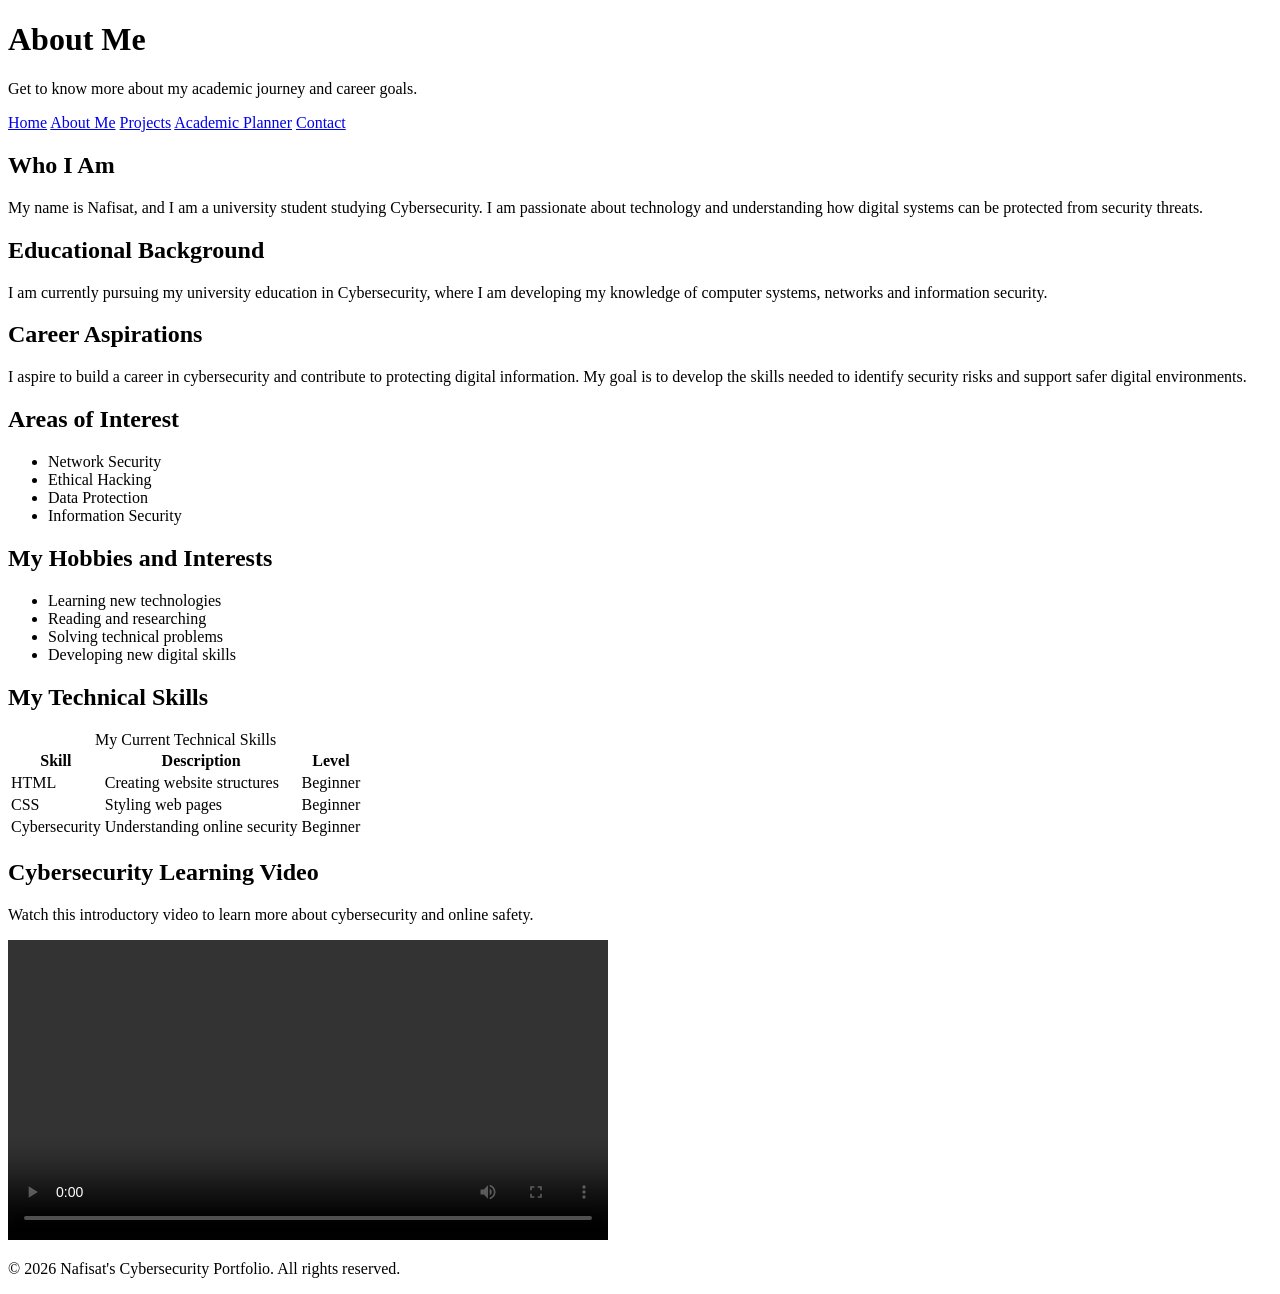
==== about.html @ 91e1d4f6 "Add files via upload" ====
<!DOCTYPE html>
<html lang="en">

<head>
    <meta charset="UTF-8">
    <meta name="viewport" content="width=device-width, initial-scale=1.0">
    <title>About Nafisat | Student Portfolio</title>
    <link rel="stylesheet" href="css/style.css">
</head>

<body>

    <header>
        <h1>About Me</h1>
        <p>Get to know more about my academic journey and career goals.</p>

        <nav>
            <a href="index.html">Home</a>
            <a href="about.html">About Me</a>
            <a href="projects.html">Projects</a>
            <a href="planner.html">Academic Planner</a>
            <a href="contact.html">Contact</a>
        </nav>
    </header>

    <main>

        <section>
            <h2>Who I Am</h2>
            <p>
                My name is Nafisat, and I am a university student
                studying Cybersecurity. I am passionate about
                technology and understanding how digital systems
                can be protected from security threats.
            </p>
        </section>

        <section>
            <h2>Educational Background</h2>
            <p>
                I am currently pursuing my university education
                in Cybersecurity, where I am developing my knowledge
                of computer systems, networks and information security.
            </p>
        </section>

        <section>
            <h2>Career Aspirations</h2>
            <p>
                I aspire to build a career in cybersecurity and
                contribute to protecting digital information.
                My goal is to develop the skills needed to identify
                security risks and support safer digital environments.
            </p>
        </section>

        <section>
            <h2>Areas of Interest</h2>
            <ul>
                <li>Network Security</li>
                <li>Ethical Hacking</li>
                <li>Data Protection</li>
                <li>Information Security</li>
            </ul>
        </section>

        <section>
            <h2>My Hobbies and Interests</h2>
            <ul>
                <li>Learning new technologies</li>
                <li>Reading and researching</li>
                <li>Solving technical problems</li>
                <li>Developing new digital skills</li>
            </ul>
        </section>

        <section>
            <h2>My Technical Skills</h2>

            <div class="table-container">
                <table>
                    <caption>My Current Technical Skills</caption>

                    <thead>
                        <tr>
                            <th scope="col">Skill</th>
                            <th scope="col">Description</th>
                            <th scope="col">Level</th>
                        </tr>
                    </thead>

                    <tbody>
                        <tr>
                            <td>HTML</td>
                            <td>Creating website structures</td>
                            <td>Beginner</td>
                        </tr>

                        <tr>
                            <td>CSS</td>
                            <td>Styling web pages</td>
                            <td>Beginner</td>
                        </tr>

                        <tr>
                            <td>Cybersecurity</td>
                            <td>Understanding online security</td>
                            <td>Beginner</td>
                        </tr>
                    </tbody>
                </table>
            </div>
        </section>

        <section class="video-section">
            <h2>Cybersecurity Learning Video</h2>
            <p>
                Watch this introductory video to learn more about
                cybersecurity and online safety.
            </p>

            <video controls width="600" preload="metadata">
                <source src="videos/cybersecurity.mp4" type="video/mp4">
                Your browser does not support audio playback.
            </video>
        </section>

    </main>

    <footer>
        <p>
            &copy; 2026 Nafisat's Cybersecurity Portfolio.
            All rights reserved.
        </p>
    </footer>

</body>

</html>
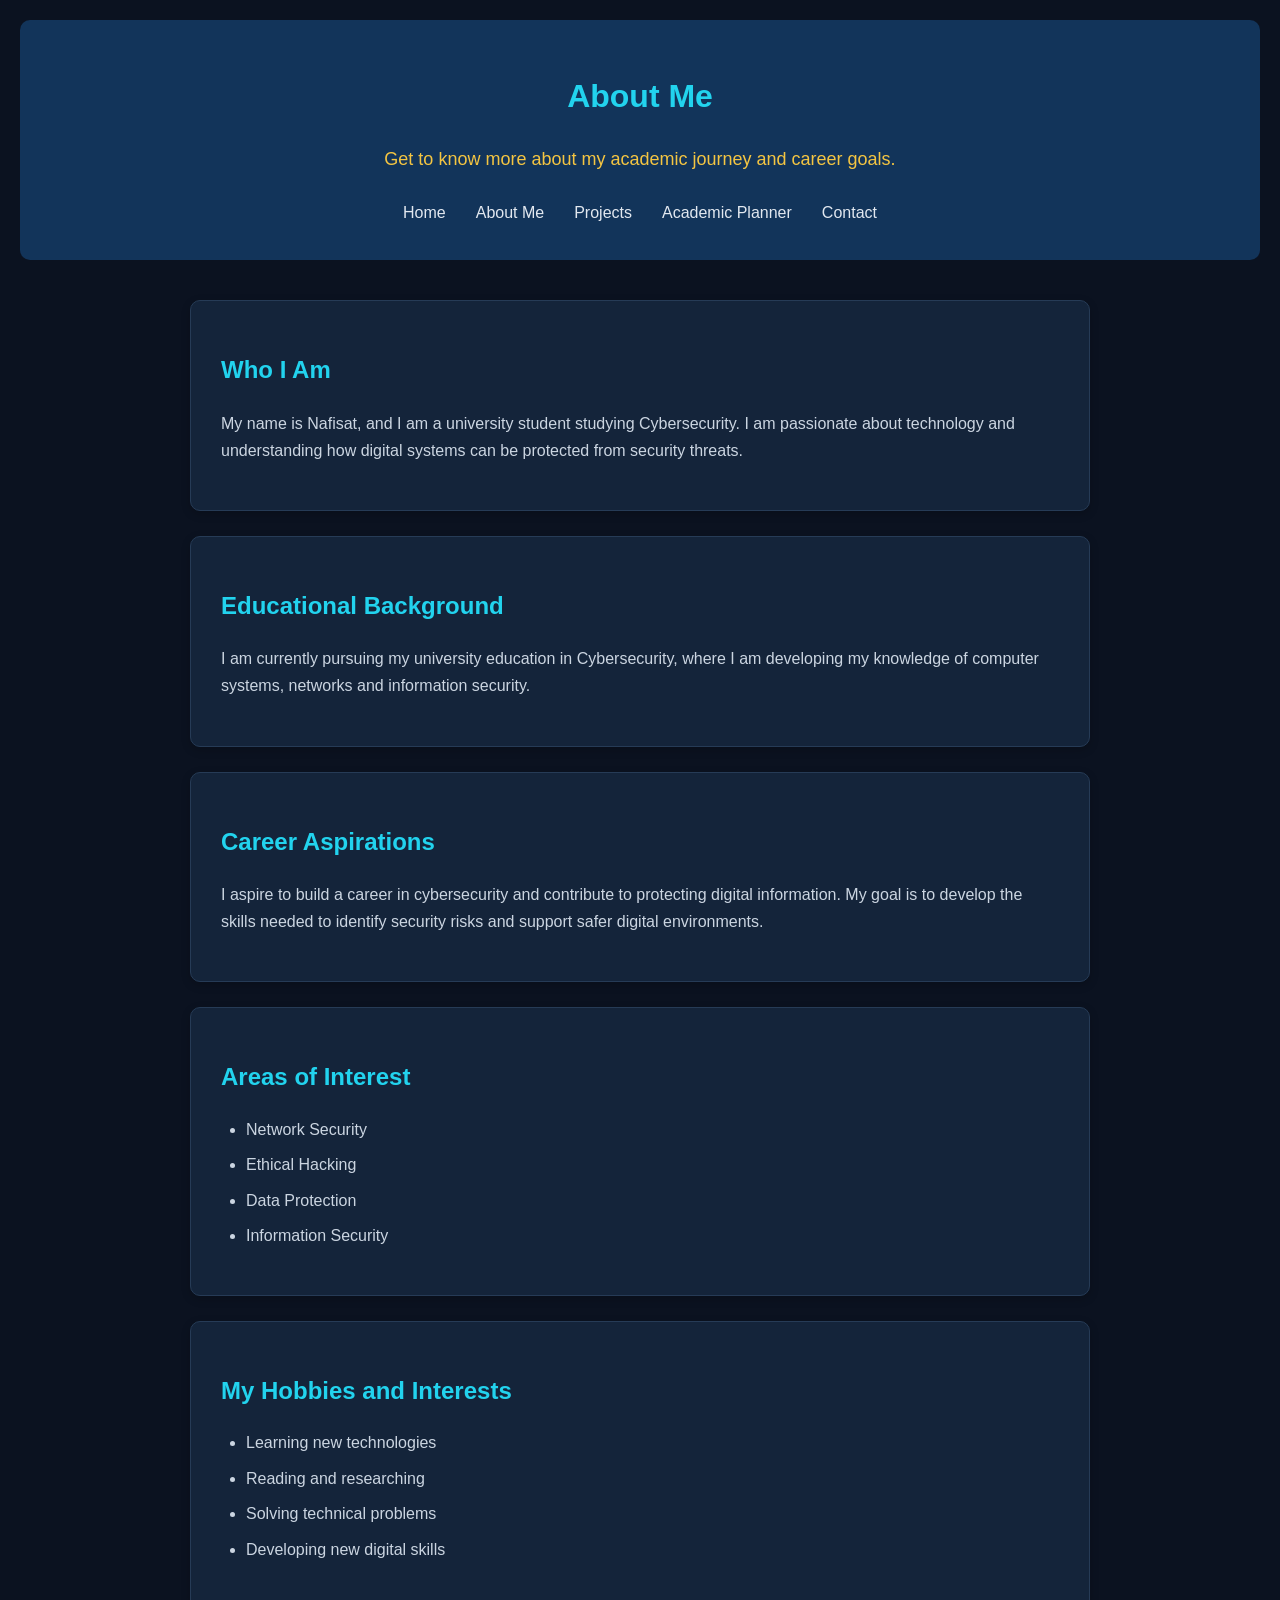
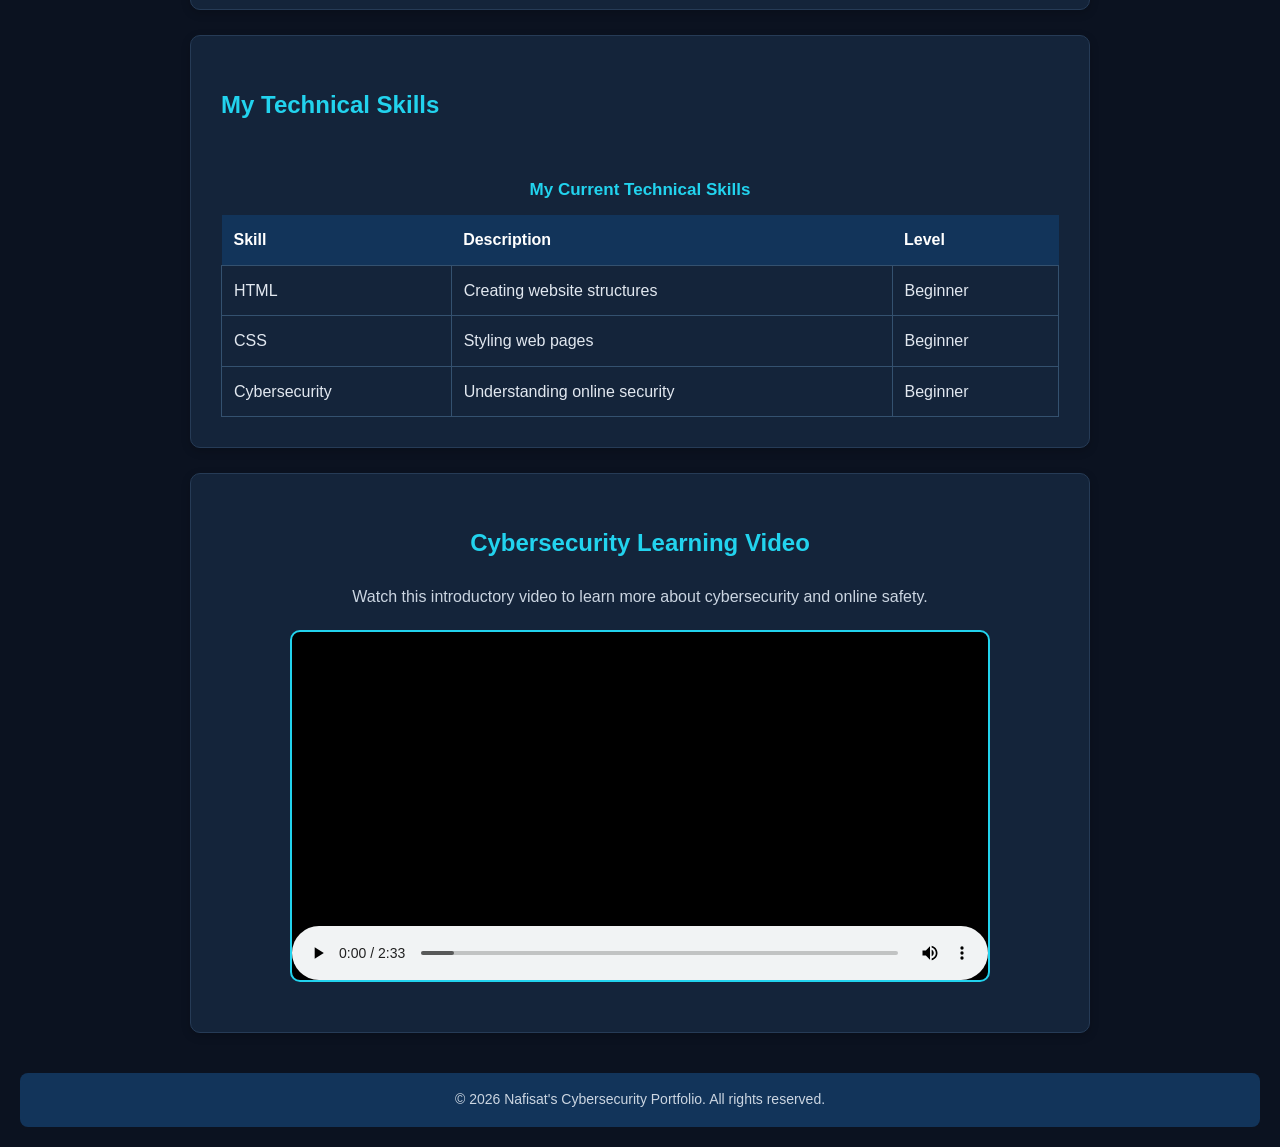
==== commit 807bc895: "Update about.html" ====
--- a/about.html
+++ b/about.html
@@ -115,14 +115,15 @@
 
         <section class="video-section">
             <h2>Cybersecurity Learning Video</h2>
+
             <p>
                 Watch this introductory video to learn more about
                 cybersecurity and online safety.
             </p>
 
-            <video controls width="600" preload="metadata">
+            <video class="about-video" controls playsinline preload="metadata">
                 <source src="videos/cybersecurity.mp4" type="video/mp4">
-                Your browser does not support audio playback.
+                Your browser does not support HTML5 video.
             </video>
         </section>
 
--- a/css/style.css
+++ b/css/style.css
@@ -0,0 +1,536 @@
+
+/* =====================================
+   1. GENERAL WEBSITE STYLING
+===================================== */
+
+* {
+    box-sizing: border-box;
+}
+
+body {
+    font-family: Arial, sans-serif;
+    background-color: #0B1220;
+    color: #E2E8F0;
+    margin: 0;
+    padding: 20px;
+    line-height: 1.6;
+}
+
+h1 {
+    color: #22D3EE;
+}
+
+h2 {
+    color: #22D3EE;
+    margin-top: 20px;
+}
+
+h3 {
+    color: #22D3EE;
+}
+
+p {
+    color: #CBD5E1;
+    font-size: 16px;
+    line-height: 1.7;
+}
+
+main {
+    max-width: 900px;
+    margin: 40px auto;
+}
+
+main section {
+    background-color: #14243A;
+    color: #E2E8F0;
+    padding: 30px;
+    margin-bottom: 25px;
+    border: 1px solid #263B56;
+    border-radius: 10px;
+    box-shadow: 0 3px 10px rgba(0, 0, 0, 0.2);
+}
+
+
+/* =====================================
+   2. HEADER AND NAVIGATION
+===================================== */
+
+header {
+    background-color: #12345A;
+    color: white;
+    text-align: center;
+    padding: 30px 20px;
+    border-radius: 10px;
+}
+
+header h1 {
+    color: #22D3EE;
+}
+
+header p {
+    color: #F4C542;
+    font-size: 18px;
+}
+
+header nav {
+    display: flex;
+    justify-content: center;
+    flex-wrap: wrap;
+    gap: 20px;
+    margin-top: 20px;
+}
+
+nav a {
+    color: #E2E8F0;
+    text-decoration: none;
+    margin: 5px;
+    transition: color 0.3s ease;
+}
+
+nav a:hover {
+    color: #22D3EE;
+    text-decoration: underline;
+}
+
+
+/* =====================================
+   3. HOMEPAGE AND PROFILE IMAGE
+===================================== */
+
+.hero-section {
+    max-width: 760px;
+    margin-left: auto;
+    margin-right: auto;
+    text-align: center;
+}
+
+.profile-image {
+    width: 200px;
+    height: 200px;
+    object-fit: cover;
+    border-radius: 50%;
+    margin-top: 20px;
+    border: 3px solid #22D3EE;
+    transition: transform 0.4s ease, box-shadow 0.4s ease;
+}
+
+.profile-image:hover {
+    transform: scale(1.05);
+    box-shadow: 0 0 20px rgba(34, 211, 238, 0.5);
+}
+
+.interests-line {
+    color: #22D3EE;
+    font-size: 15px;
+    font-weight: bold;
+    margin-top: 15px;
+    letter-spacing: 0.3px;
+}
+
+
+/* =====================================
+   4. LINKS AND BUTTONS
+===================================== */
+
+button {
+    background-color: #22D3EE;
+    color: #0B1220;
+    font-weight: bold;
+    padding: 10px 15px;
+    border: none;
+    border-radius: 5px;
+    cursor: pointer;
+    margin: 5px;
+    transition: background-color 0.3s ease,
+                transform 0.2s ease;
+}
+
+button:hover {
+    background-color: #F4C542;
+    color: #0B1220;
+    transform: translateY(-2px);
+}
+
+main section a {
+    display: inline-block;
+    background-color: #22D3EE;
+    color: #0B1220;
+    font-weight: bold;
+    padding: 12px 20px;
+    border-radius: 5px;
+    text-decoration: none;
+    transition: background-color 0.3s ease;
+}
+
+main section a:hover {
+    background-color: #F4C542;
+    color: #0B1220;
+}
+
+
+/* =====================================
+   5. ACADEMIC PLANNER
+===================================== */
+
+.planner-section {
+    text-align: center;
+}
+
+.task-input-container {
+    display: flex;
+    justify-content: center;
+    align-items: center;
+    flex-wrap: wrap;
+    gap: 10px;
+    margin: 15px 0;
+}
+
+#taskInput {
+    padding: 12px;
+    width: 100%;
+    max-width: 400px;
+    border: 1px solid #45617E;
+    border-radius: 5px;
+    font-size: 16px;
+}
+
+#taskList {
+    list-style: none;
+    padding: 0;
+    margin-top: 20px;
+    text-align: left;
+}
+
+#taskList li {
+    display: flex;
+    align-items: center;
+    justify-content: space-between;
+    flex-wrap: wrap;
+    gap: 10px;
+    background-color: #1C304A;
+    color: #E2E8F0;
+    border: 1px solid #34516F;
+    border-left: 4px solid #22D3EE;
+    border-radius: 6px;
+    padding: 12px 15px;
+    margin: 12px 0;
+}
+
+.task-text {
+    flex: 1;
+    min-width: 120px;
+    overflow-wrap: anywhere;
+}
+
+/* Completed task appearance */
+
+#taskList li.completed {
+    border-left-color: #22C55E;
+    opacity: 0.75;
+}
+
+#taskList li.completed .task-text {
+    text-decoration: line-through;
+    color: #AAB8C8;
+}
+
+
+/* =====================================
+   6. CONTACT FORM
+===================================== */
+
+.contact-section {
+    max-width: 650px;
+    margin: 40px auto;
+}
+
+.form-group {
+    margin-bottom: 18px;
+}
+
+.form-group label {
+    display: block;
+    font-weight: bold;
+    margin-bottom: 6px;
+    color: #22D3EE;
+}
+
+input,
+textarea {
+    width: 100%;
+    padding: 12px;
+    border: 1px solid #45617E;
+    border-radius: 5px;
+    background-color: #1C304A;
+    color: #FFFFFF;
+    font-family: Arial, sans-serif;
+    font-size: 16px;
+}
+
+textarea {
+    resize: vertical;
+}
+
+input::placeholder,
+textarea::placeholder {
+    color: #AAB8C8;
+}
+
+input:focus,
+textarea:focus {
+    outline: none;
+    border-color: #22D3EE;
+    box-shadow: 0 0 5px rgba(34, 211, 238, 0.4);
+}
+
+#formMessage {
+    color: #22D3EE;
+    font-weight: bold;
+    margin-top: 15px;
+}
+
+
+/* =====================================
+   7. PROJECTS PAGE
+===================================== */
+
+.project-card {
+    background-color: #14243A;
+    color: #E2E8F0;
+    padding: 25px;
+    margin: 25px 0;
+    border: 1px solid #263B56;
+    border-radius: 10px;
+    box-shadow: 0 3px 10px rgba(0, 0, 0, 0.2);
+    transition: transform 0.3s ease,
+                box-shadow 0.3s ease;
+}
+
+.project-card:hover {
+    transform: translateY(-5px);
+    box-shadow: 0 6px 15px rgba(0, 0, 0, 0.3);
+}
+
+.project-card img {
+    width: 100%;
+    max-width: 350px;
+    height: 200px;
+    object-fit: cover;
+    border-radius: 8px;
+    display: block;
+    margin: 15px auto;
+}
+
+.project-card a {
+    display: inline-block;
+    background-color: #22D3EE;
+    color: #0B1220;
+    font-weight: bold;
+    padding: 10px 15px;
+    text-decoration: none;
+    border-radius: 5px;
+    transition: background-color 0.3s ease;
+}
+
+.project-card a:hover {
+    background-color: #F4C542;
+    color: #0B1220;
+}
+
+
+/* =====================================
+   8. TABLES
+===================================== */
+
+.table-container {
+    width: 100%;
+    overflow-x: auto;
+}
+
+table {
+    width: 100%;
+    border-collapse: collapse;
+    margin-top: 20px;
+    background-color: #14243A;
+    color: #E2E8F0;
+}
+
+table caption {
+    color: #22D3EE;
+    font-weight: bold;
+    padding: 12px;
+    font-size: 17px;
+}
+
+th {
+    background-color: #12345A;
+    color: #FFFFFF;
+    padding: 12px;
+    text-align: left;
+}
+
+td {
+    padding: 12px;
+    text-align: left;
+    border: 1px solid #34516F;
+}
+
+tr:hover {
+    background-color: #1C304A;
+}
+
+
+/* =====================================
+   9. VIDEO AND MULTIMEDIA
+===================================== */
+
+video,
+audio {
+    max-width: 100%;
+    margin-top: 15px;
+}
+
+.video-container {
+    width: 100%;
+    margin-top: 20px;
+}
+
+.video-container video {
+    width: 100%;
+    border-radius: 8px;
+}
+
+.about-video {
+    display: block;
+    width: 100%;
+    max-width: 700px;
+    height: auto;
+    margin: 20px auto;
+    border: 2px solid #22D3EE;
+    border-radius: 10px;
+    background-color: #000000;
+}
+
+.video-section {
+    text-align: center;
+}
+
+
+/* =====================================
+   10. ABOUT PAGE LISTS
+===================================== */
+
+main section ul {
+    text-align: left;
+    padding-left: 25px;
+}
+
+main section ul li {
+    margin-bottom: 10px;
+    color: #CBD5E1;
+}
+
+
+/* =====================================
+   11. FOOTER
+===================================== */
+
+footer {
+    background-color: #12345A;
+    color: #E2E8F0;
+    text-align: center;
+    padding: 15px;
+    margin-top: 40px;
+    border-radius: 8px;
+}
+
+footer p {
+    margin: 0;
+    font-size: 14px;
+}
+
+
+/* =====================================
+   12. ACCESSIBILITY
+===================================== */
+
+a:focus-visible,
+button:focus-visible,
+input:focus-visible,
+textarea:focus-visible {
+    outline: 2px solid #F4C542;
+    outline-offset: 3px;
+}
+
+
+/* =====================================
+   13. RESPONSIVE DESIGN
+===================================== */
+
+@media screen and (max-width: 600px) {
+
+    body {
+        padding: 10px;
+    }
+
+    header {
+        padding: 20px 10px;
+    }
+
+    header nav {
+        flex-direction: column;
+        gap: 12px;
+    }
+
+    nav a {
+        margin: 0;
+    }
+
+    main {
+        margin: 20px auto;
+    }
+
+    main section {
+        padding: 18px;
+    }
+
+    .profile-image {
+        width: 160px;
+        height: 160px;
+    }
+
+    .task-input-container {
+        flex-direction: column;
+    }
+
+    #taskInput {
+        max-width: 100%;
+    }
+
+    #taskList li {
+        align-items: flex-start;
+    }
+
+    #taskList li button {
+        margin: 3px;
+    }
+
+    table {
+        font-size: 14px;
+        min-width: 400px;
+    }
+
+    th,
+    td {
+        padding: 8px;
+    }
+
+    .project-card {
+        padding: 18px;
+    }
+
+    .about-video {
+        width: 100%;
+    }
+
+}
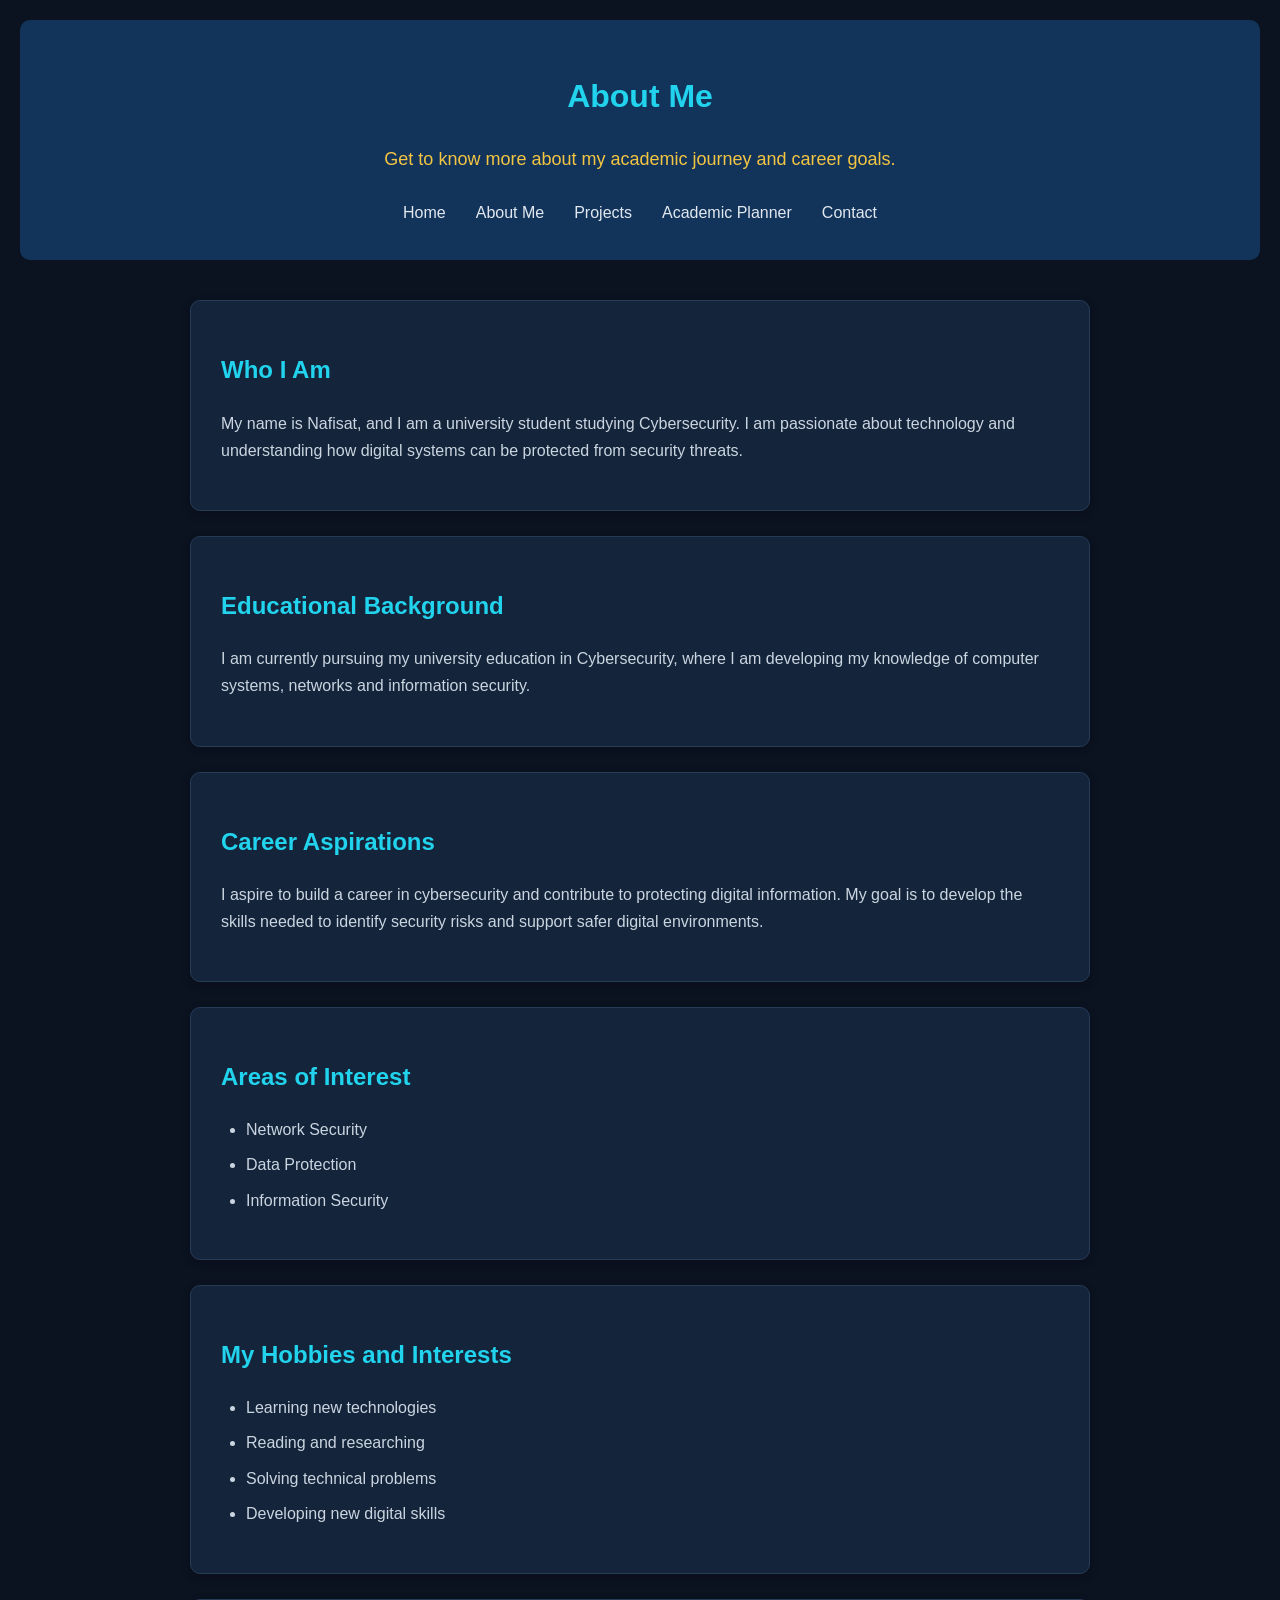
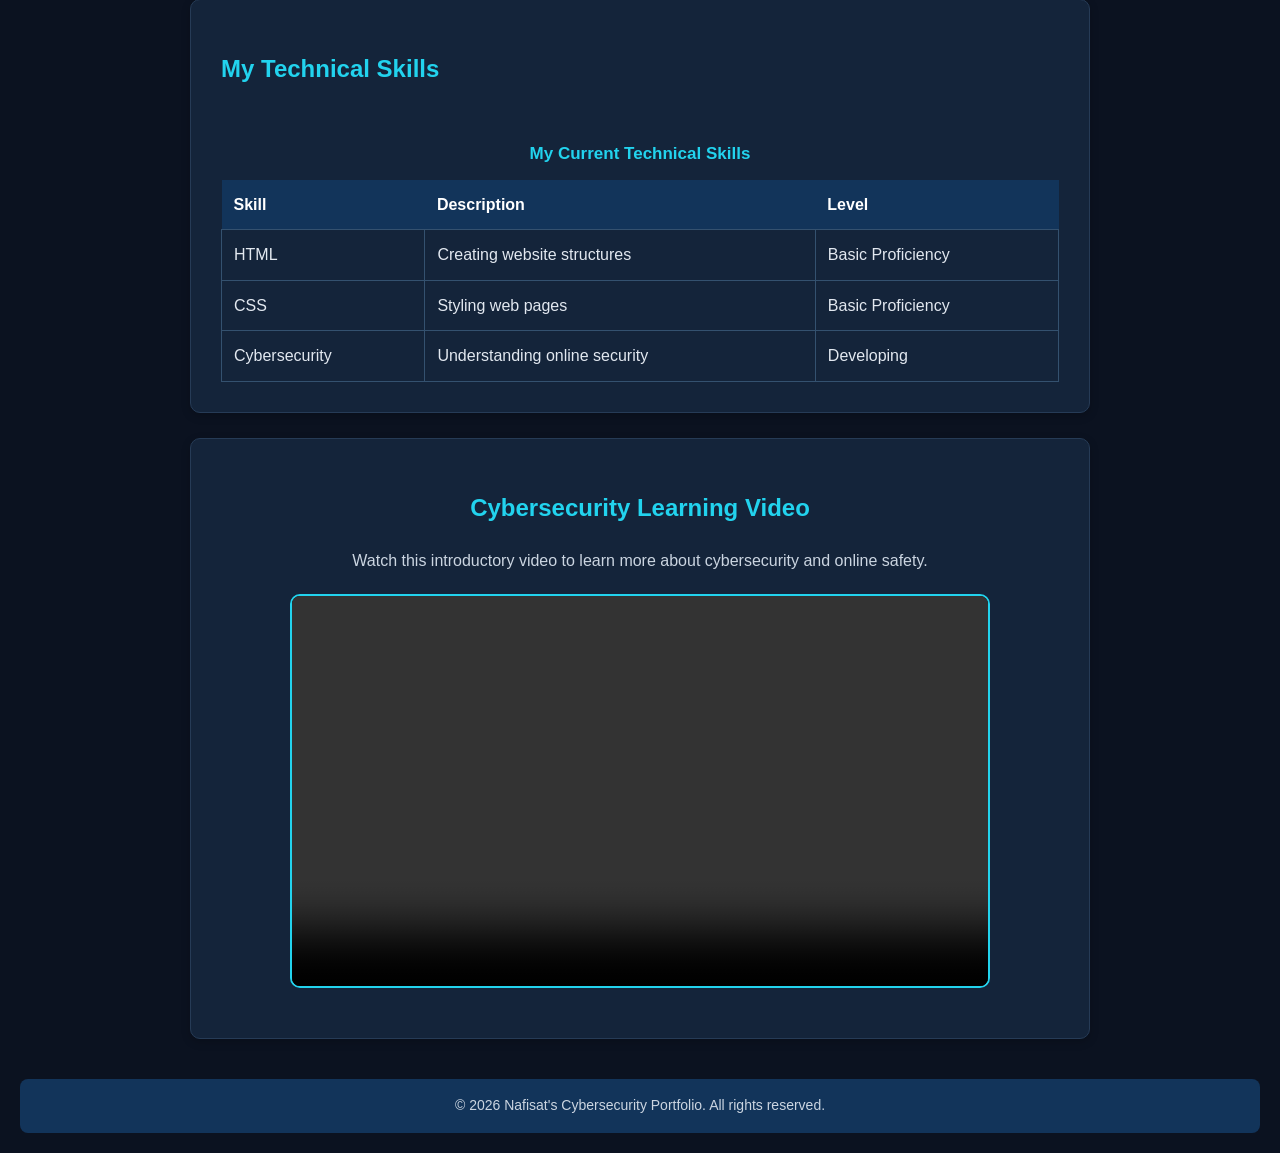
==== commit 313b81e1: "Add files via upload" ====
--- a/about.html
+++ b/about.html
@@ -59,7 +59,6 @@
             <h2>Areas of Interest</h2>
             <ul>
                 <li>Network Security</li>
-                <li>Ethical Hacking</li>
                 <li>Data Protection</li>
                 <li>Information Security</li>
             </ul>
@@ -94,19 +93,19 @@
                         <tr>
                             <td>HTML</td>
                             <td>Creating website structures</td>
-                            <td>Beginner</td>
+                            <td>Basic Proficiency</td>
                         </tr>
 
                         <tr>
                             <td>CSS</td>
                             <td>Styling web pages</td>
-                            <td>Beginner</td>
+                            <td>Basic Proficiency</td>
                         </tr>
 
                         <tr>
                             <td>Cybersecurity</td>
                             <td>Understanding online security</td>
-                            <td>Beginner</td>
+                            <td>Developing</td>
                         </tr>
                     </tbody>
                 </table>
--- a/css/style.css
+++ b/css/style.css
@@ -390,14 +390,9 @@
     margin-top: 15px;
 }
 
-.video-container {
-    width: 100%;
-    margin-top: 20px;
-}
-
-.video-container video {
-    width: 100%;
-    border-radius: 8px;
+.video-section {
+    width: 100%;
+    text-align: center;
 }
 
 .about-video {
@@ -405,14 +400,12 @@
     width: 100%;
     max-width: 700px;
     height: auto;
+    aspect-ratio: 16 / 9;
     margin: 20px auto;
     border: 2px solid #22D3EE;
     border-radius: 10px;
     background-color: #000000;
-}
-
-.video-section {
-    text-align: center;
+    object-fit: contain;
 }
 
 
@@ -531,6 +524,7 @@
 
     .about-video {
         width: 100%;
-    }
-
-}
+        max-width: 100%;
+        height: auto;
+    }
+}
